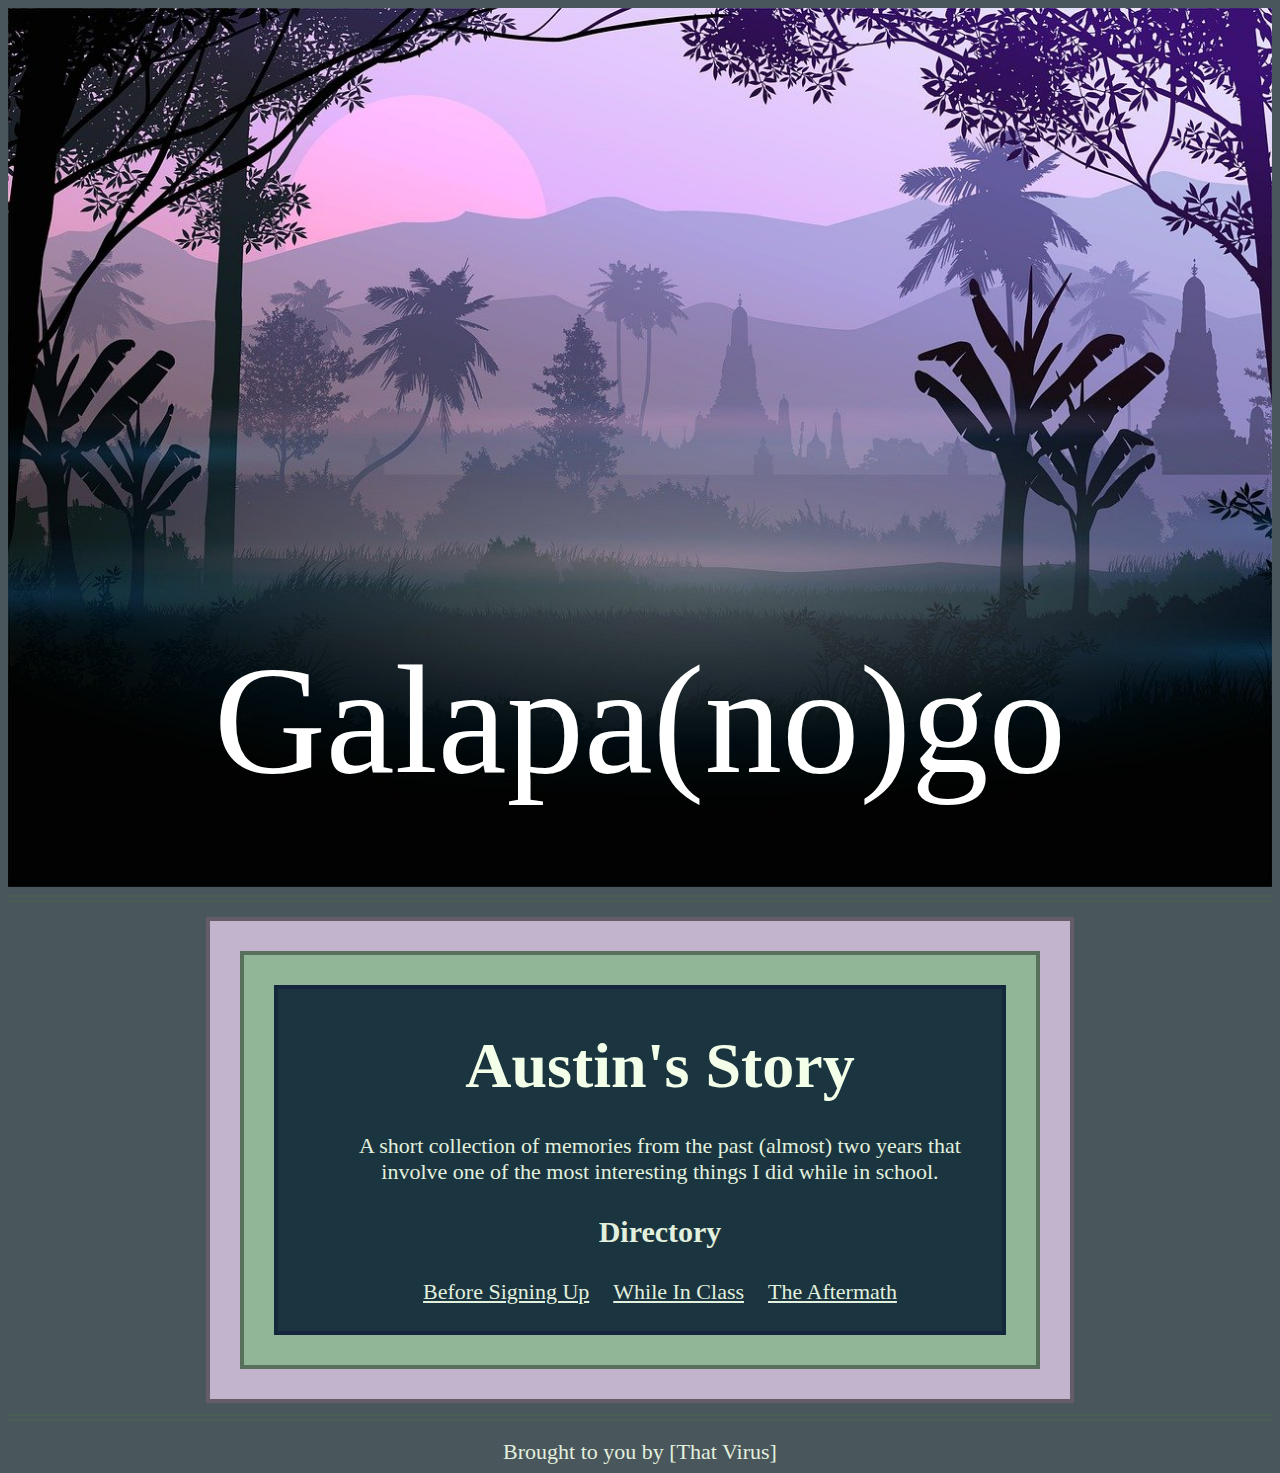
==== index.html @ 086c837c "Add files via upload" ====
<!DOCTYPE html>
<html lang="en">
   
   
<head>
<!-- Label -->
<title> Work In Progress </title>
<link href="style.css" rel="stylesheet" type="text/css" />

</head> 

   
<body>

<!-- Picture Section-->



    <img src="images/forest.jpg" alt="In progress" class="overheadpic"/> 
    <div class="centered">Galapa(no)go</div>
    </body>
	 <hr>


   <!--green sorrounding box here-->

   <div class="box2">
   <div class="box1">
    


 <!-- Title and Article section text -->	 


<main>
  
  <!-- First Article will be intro; future sections will include different information -->	 
  <article>
  
 
    
<article class="pageContainer">
   <article class="textContainer">
     <!-- Name -->

     <ul>

      
    <h1> Austin's Story </h1>

    <p>A short collection of memories from the past (almost) two years that involve one of the most interesting 
      things I did while in school.
    </p>

      <!-- h3 requirement-->
      <h3>Directory </h3>

<li><a href="https://github.com/filiko"> Before Signing Up </a></li>

<li><a href="https://www.linkedin.com/in/austin-filiko-bba5161a"> While In Class</a></li>
<li><a href="https://github.com/filiko">The Aftermath</a></li>

     </ul>
     
         
      </article>
      </article>
     </article>
  </main>


</div>
</div>
   <!-- End of page, Outside main section -->	 
	<footer>
    <hr>
		<p> Brought to you by [That Virus]</p>
	</footer>
  </body>   
</html>
---- style.css ----
/* 
Picture	
*/
.overheadpic {
  display: block;
  margin-left: auto;
  margin-right: auto;
  width: 100%;
}
.imageContainer {
  width: auto;
}
 
/* 
Background Color
*/
body {
  background-color: #49565c;
}

/* 
Settings for the Sorrounding/Decorative Boxes
*/
.box1 {
  
  border: 4px solid rgba(0, 0, 0, 0.39);
  background-color: #8cb693ec;
  padding: 30px;
  text-align: center;
  margin: auto;
  
}

.box2 {
  width: 800px;
  border: 4px solid rgba(0, 0, 0, 0.486);
  background-color: #f9dfffaf;
  padding: 30px;
  text-align: center;
  margin: auto;
  
}
/* 
Settings for the Article portion
*/


.pageContainer {
  height: auto;
  border: 4px solid rgba(12, 8, 54, 0.315) ;
  width: auto;
  margin: auto;
  padding: 10px;
  background-color: #1a3540;
  text-align: center;
  position: relative;
}
 

/* 
 Text settings inside the box
*/
.textContainer {
  text-align: center;
  margin: auto;
  color: #e2f0dd;
}


h1 {
  font-family:'Brush Script MT', cursive;
  font-size: 64px;
  color: #f3ffe8;
  margin-top: 30px;
  margin-bottom: 30px;
}
 
h2 {
  font-family: 'Times New Roman', serif;
  font-size: 30px;
  color: #e2f0dd;
}

h3{
  font-family: 'Times New Roman', serif;
  font-size: 30px;
  color: #e2f0dd;
}
p, li {
  font-family: 'Times New Roman', serif;
  font-size: 22px;
  color: #e2f0dd;
  margin: 0 10px;
  display: inline-block;
}

.pageContainer:after { 
  content: " ";
  display: table;
  clear: both;
}

/* 
How the seperators/lines between sections look
*/
 hr {
    border: none;
    border-top: 7px double #4b5e55;
    overflow: visible;
    text-align: center;
    height: 7px;
}

/* 
End/Bottom of Page
*/
footer {
   text-align: center;
   padding: 30x;
   font-family: 'Times New Roman', serif;
   font-size: 22px;
   color: #9181a5;
}

/* unvisited link */
a:link {
  color: #e2f0dd;
}

/* visited link */
a:visited {
  color: #91bda6;
}

/* mouse over link */
a:hover {
  color: #b9ebd1;
}

/* selected link */
a:active {
  color: #91bda6;
}

.centered {
  position: absolute;
  top: 80%;
  left: 50%;
  transform: translate(-50%, -50%);
  font-size: 155px;
  color: white;
}
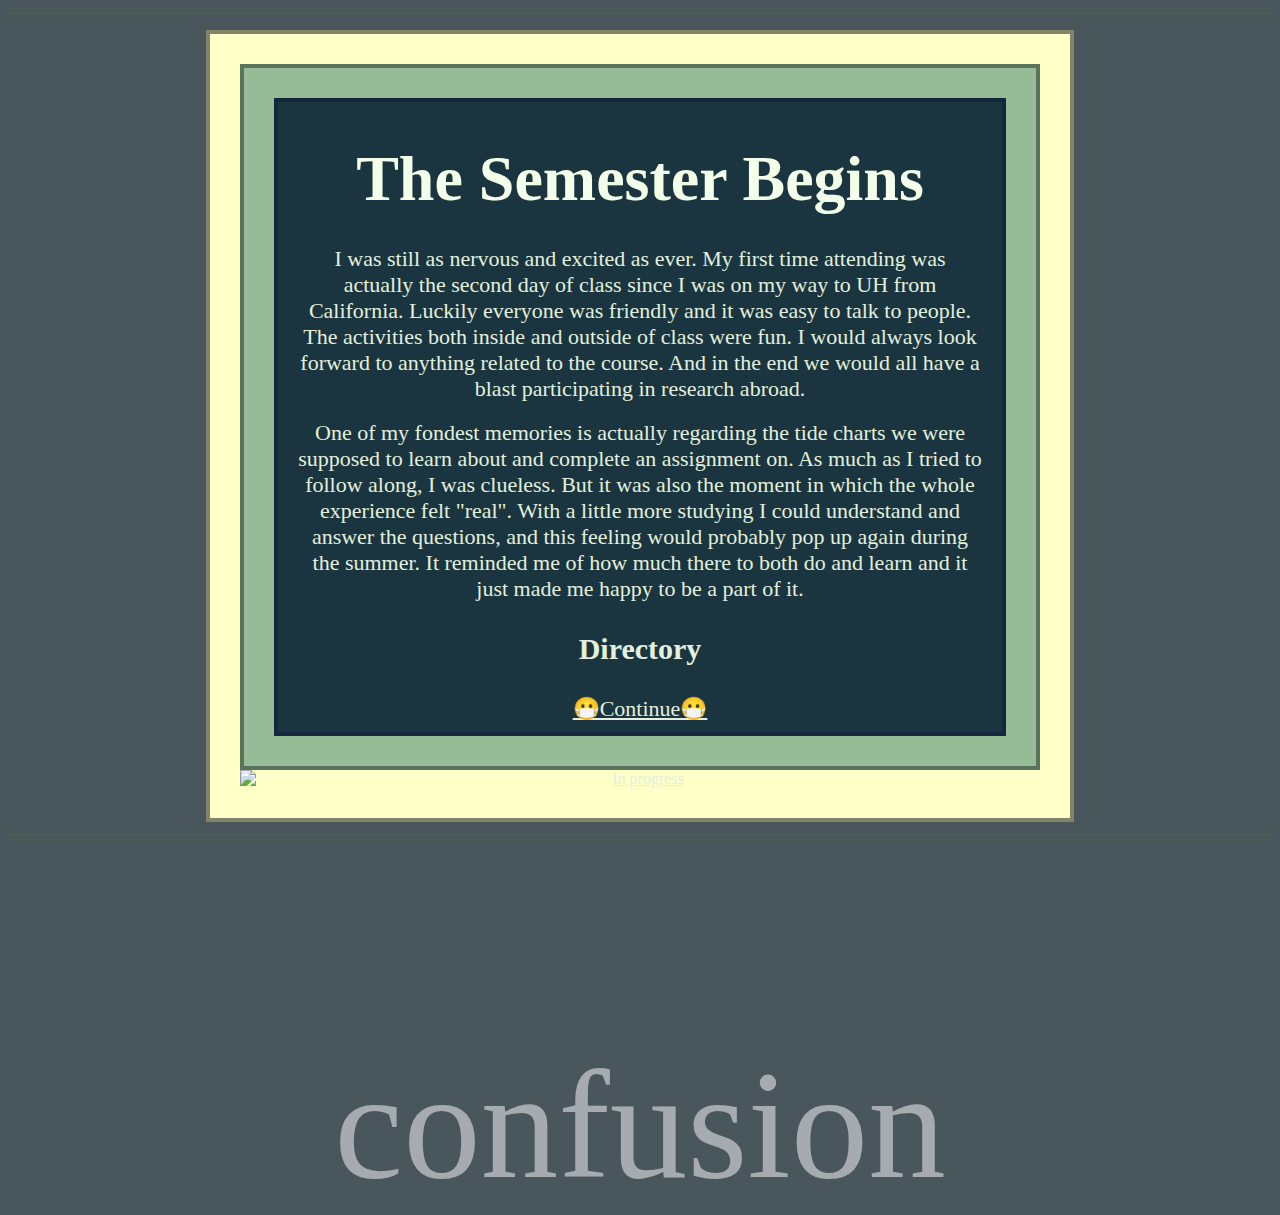
==== commit 9774c4fe: "Update index.html" ====
--- a/index.html
+++ b/index.html
@@ -1,4 +1,3 @@
-
 <!DOCTYPE html>
 <html lang="en">
    
@@ -10,16 +9,9 @@
 
 </head> 
 
+
    
-<body>
 
-<!-- Picture Section-->
-
-
-
-    <img src="images/forest.jpg" alt="In progress" class="overheadpic"/> 
-    <div class="centered">Galapa(no)go</div>
-    </body>
 	 <hr>
 
 
@@ -44,22 +36,28 @@
    <article class="textContainer">
      <!-- Name -->
 
-     <ul>
+    
 
       
-    <h1> Austin's Story </h1>
+    <h1> The Semester Begins </h1>
 
-    <p>A short collection of memories from the past (almost) two years that involve one of the most interesting 
-      things I did while in school.
+    <p>I was still as nervous and excited as ever. My first time attending was actually the second day of class since I was on my way to UH from 
+      California. Luckily everyone was friendly and it was easy to talk to people. The activities both inside and outside of class were fun. I would
+      always look forward to anything related to the course. And in the end we would all have a blast participating in research abroad. 
+    </p>
+    <br>
+  </br>
+    <p>
+      One of my fondest memories is actually regarding the tide charts we were supposed to learn about and complete an assignment on. As much as I 
+      tried to follow along, I was clueless. But it was also the moment in which the whole experience felt "real". With a little more studying I 
+      could understand and answer the questions, and this feeling would probably pop up again during the summer. It reminded me of how much there 
+      to both do and learn and it just made me happy to be a part of it. 
     </p>
 
       <!-- h3 requirement-->
       <h3>Directory </h3>
 
-<li><a href="https://github.com/filiko"> Before Signing Up </a></li>
-
-<li><a href="https://www.linkedin.com/in/austin-filiko-bba5161a"> While In Class</a></li>
-<li><a href="https://github.com/filiko">The Aftermath</a></li>
+<li><a href="https://galapagopres.github.io/after/"> 😷Continue😷</li>
 
      </ul>
      
@@ -71,11 +69,20 @@
 
 
 </div>
+
+<body>
+
+  <!-- Picture Section-->
+  
+  
+  
+      <img src="images/forest.png" alt="In progress" class="overheadpic"/> 
+      <div class="centered">confusion</div>
+      </body>
 </div>
    <!-- End of page, Outside main section -->	 
 	<footer>
     <hr>
-		<p> Brought to you by [That Virus]</p>
 	</footer>
   </body>   
 </html>
--- a/style.css
+++ b/style.css
@@ -34,7 +34,7 @@
 .box2 {
   width: 800px;
   border: 4px solid rgba(0, 0, 0, 0.486);
-  background-color: #f9dfffaf;
+  background-color: #ffffc8;
   padding: 30px;
   text-align: center;
   margin: auto;
@@ -144,9 +144,9 @@
 
 .centered {
   position: absolute;
-  top: 80%;
+  top: 125%;
   left: 50%;
   transform: translate(-50%, -50%);
   font-size: 155px;
-  color: white;
-}+  color: rgba(255, 255, 255, 0.507);
+}
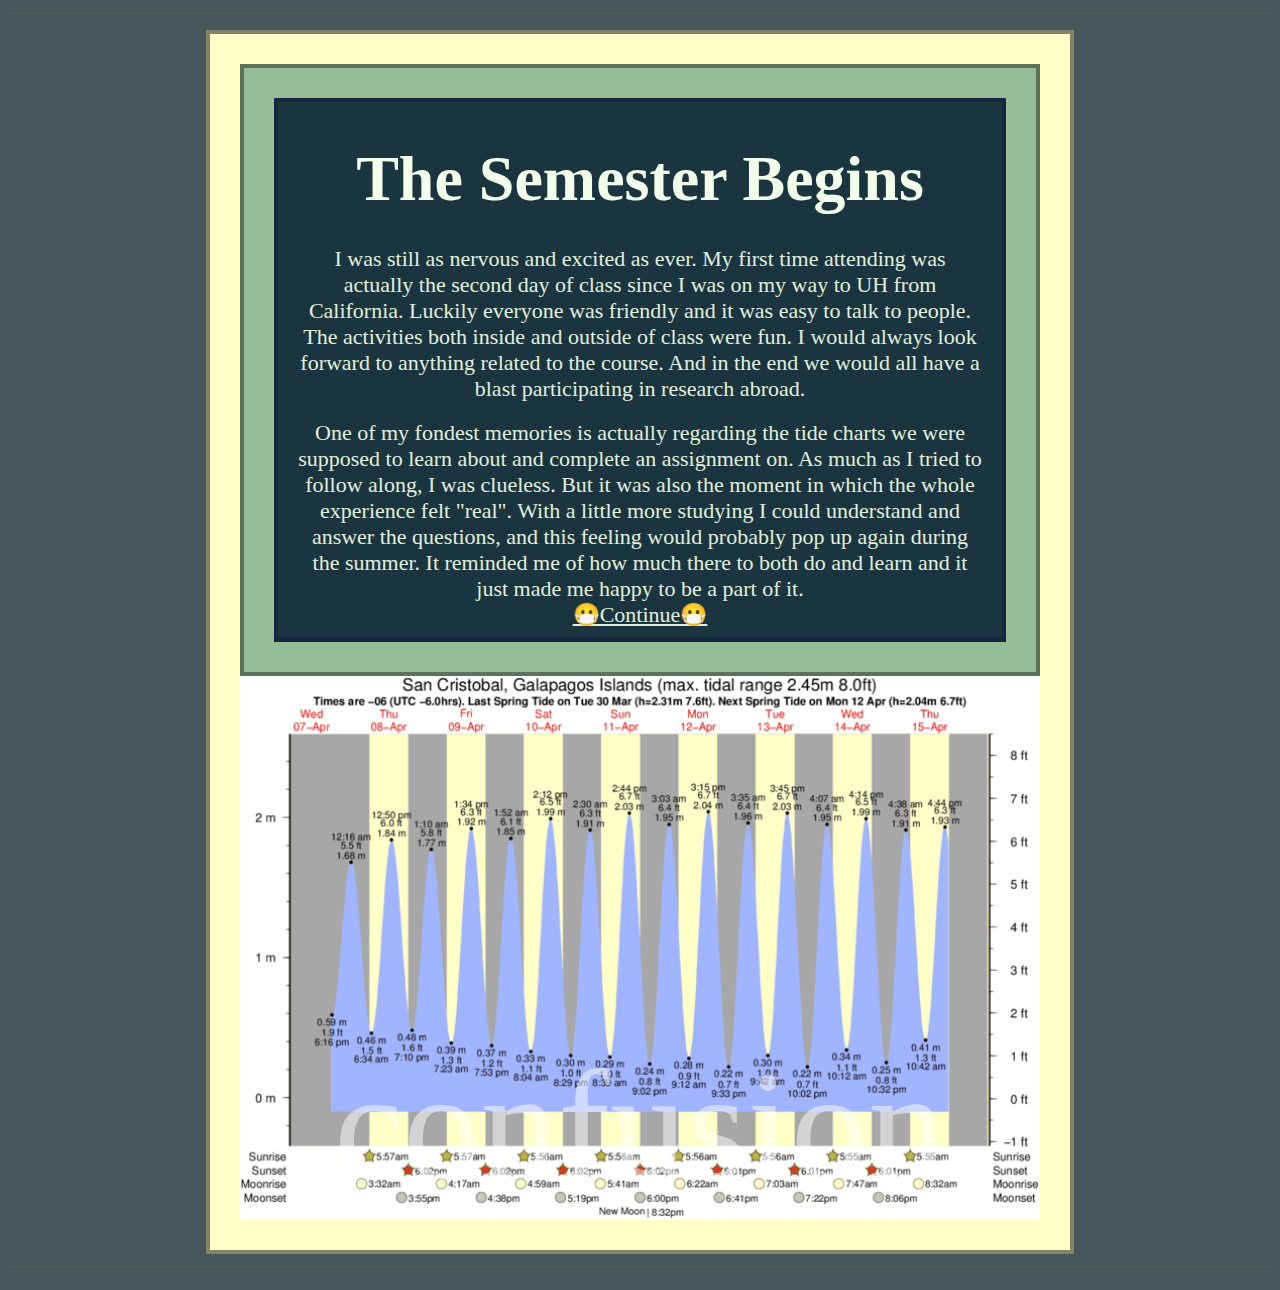
==== commit 09991742: "Update index.html" ====
--- a/index.html
+++ b/index.html
@@ -54,9 +54,6 @@
       to both do and learn and it just made me happy to be a part of it. 
     </p>
 
-      <!-- h3 requirement-->
-      <h3>Directory </h3>
-
 <li><a href="https://galapagopres.github.io/after/"> 😷Continue😷</li>
 
      </ul>
